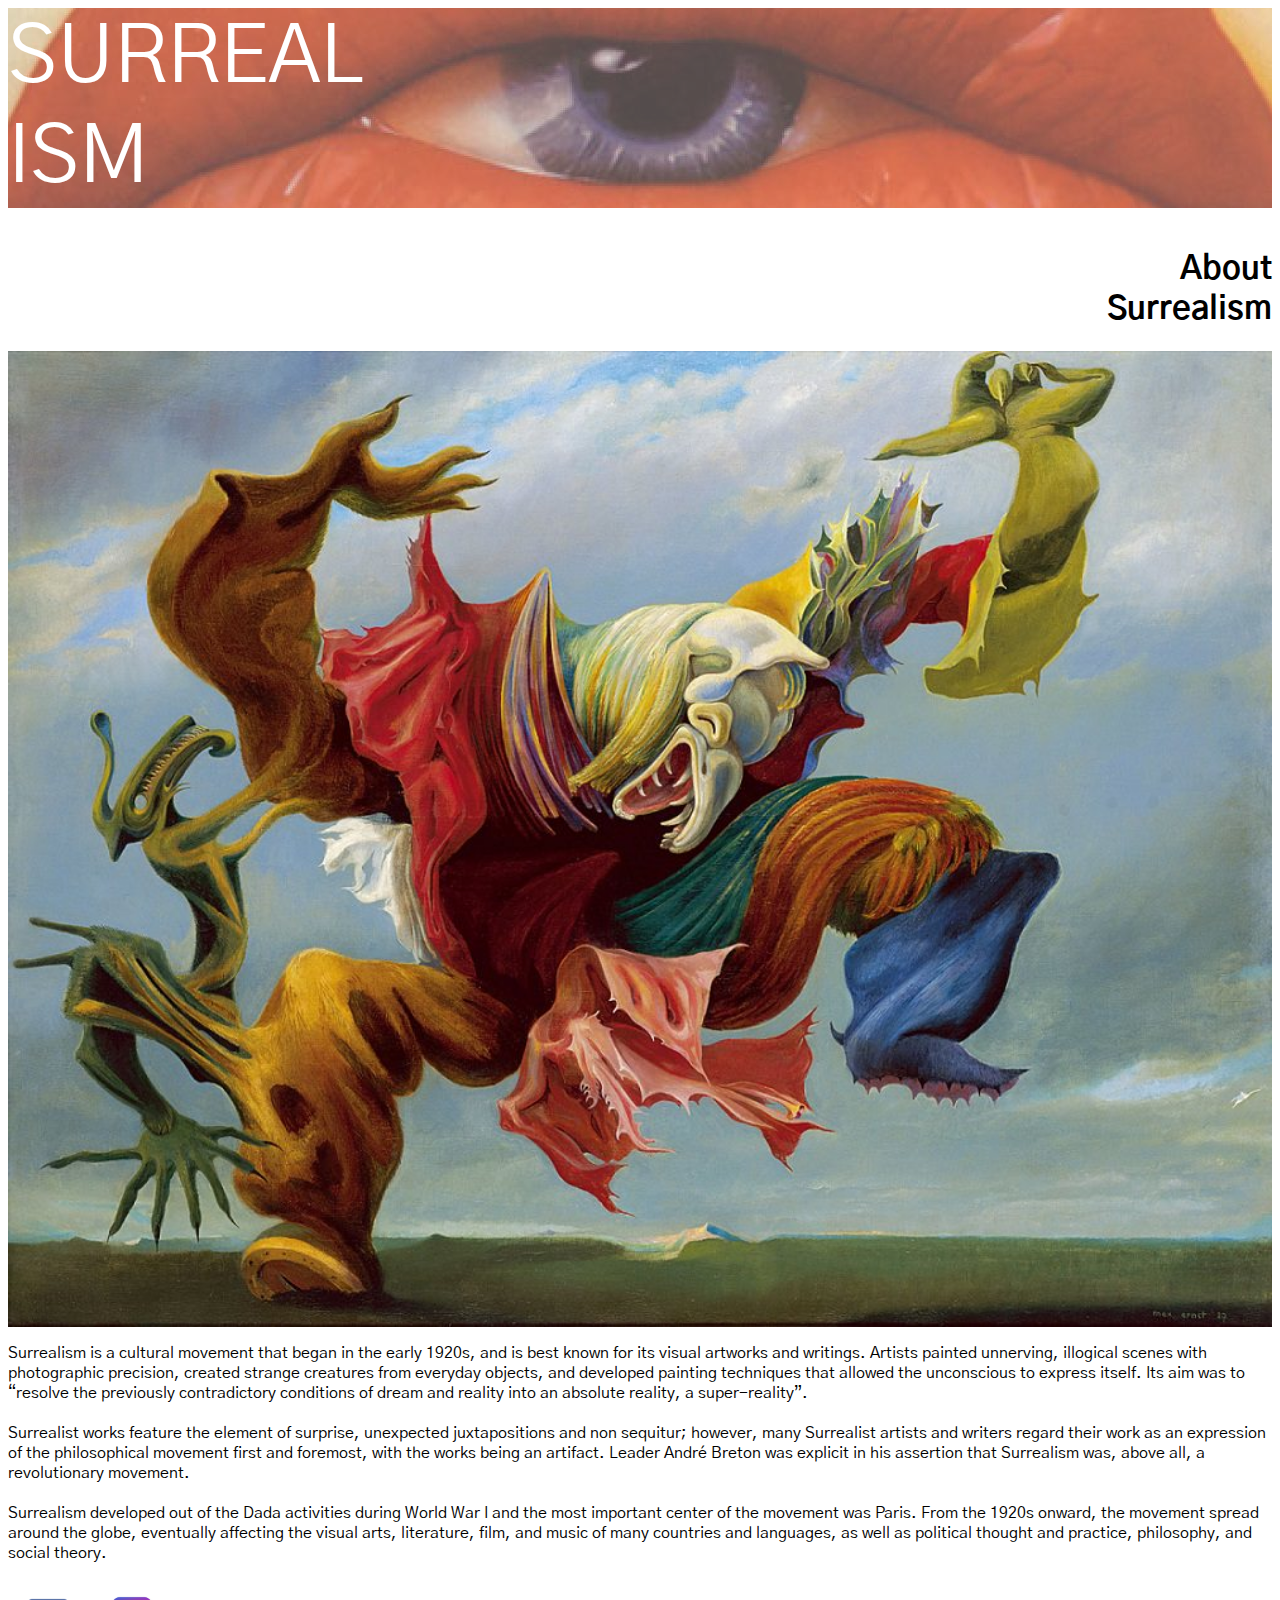
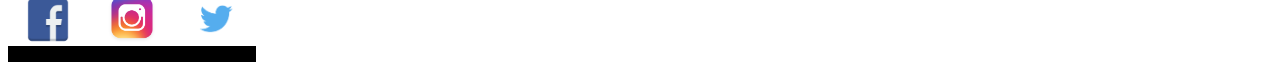
==== surrealism/about.html @ ee903888 "adds files for art movement website" ====
<!DOCTYPE html>

<html>
	<head>
		<title>About Surrealism</title>
		<meta id="meta" name="viewport" content="width=device-width, intial-scale=1.0" />
		<link rel="stylesheet" text="css" href="styles2.css">
		<link href="https://fonts.googleapis.com/css?family=Gothic+A1" rel="stylesheet">
	</head>
	
	<body>
		<a href="index.html">
			<header class="pageheader">SURREAL<br>ISM</header>
		</a>
		
		<nav>
			<ul>
				<a href="about.html">
					<li>about</li>
				</a>	
				<a href="gallery.html">
				<li>gallery</li>
				</a>
				<a href="contact.html">
					<li>contact</li>
				</a>
			</ul>
		</nav>
		
		<h1 class="headercenter">About<br>Surrealism</h1>
		
		<div class="flex">
			<img src="pictures/surrealism2.jpg">
		
			<p>Surrealism is a cultural movement that began in the early 1920s, and is best known for its visual artworks and writings. Artists painted unnerving, illogical scenes with photographic precision, created strange creatures from everyday objects, and developed painting techniques that allowed the unconscious to express itself. Its aim was to “resolve the previously contradictory conditions of dream and reality into an absolute reality, a super-reality”.<br><br>

	Surrealist works feature the element of surprise, unexpected juxtapositions and non sequitur; however, many Surrealist artists and writers regard their work as an expression of the philosophical movement first and foremost, with the works being an artifact. Leader André Breton was explicit in his assertion that Surrealism was, above all, a revolutionary movement.
	<br><br>
	Surrealism developed out of the Dada activities during World War I and the most important center of the movement was Paris. From the 1920s onward, the movement spread around the globe, eventually affecting the visual arts, literature, film, and music of many countries and languages, as well as political thought and practice, philosophy, and social theory.</p>
		</div>

		<footer>
			<a href="https://www.google.co.uk/" target="_blank">
				<img src="pictures/facebook.png"
				class="social"
				alt="facebook logo">
			</a>	
			<a href="https://www.google.co.uk/" target="_blank">
				<img src="pictures/instagram.png"
				class="social"
				alt="instagram logo">
			</a>
			<a href="https://www.google.co.uk/" target="_blank">
				<img src="pictures/twitter.png"
				class="social"
				alt="twitter logo">
			</a>
		</footer>
	
	</body>
	
</html>
---- surrealism/styles2.css ----
/*Stylesheet for the Art of Surrealism*/

header {
	font-family:'Gothic A1', sans-serif;
	font-size:5em;
	text-align: left;
}

img {
	width:100%;
		
	margin: auto;
	/*margin-bottom: 1em;
	margin-top: 1em;*/ 
}
	
body {
	font-family: 'Gothic A1',sans-serif;
}

h1 {
	text-align: right;
}

nav ul {
	list-style-type: none;
	text-align:right;
	margin:0;
	padding:0;
}

nav li {
	color: white;
	display: inline;
	margin: 1em;
}

footer {
	background-color: black;
	display: inline;

	position:variable;
	bottom:0;
	left:0;
	right:0;
}

.social {
	width:3em;
	margin:1em;
}

a {
	color:white;
	text-decoration: none;
}

.pageheader {
	background-image: url("pictures/surrealism1.jpeg");
	opacity: .7;
	background-position: center center;
	background-repeat: no-repeat;
	
}

div {
	display:inline-block;
}	

.flex {
	display:flex;
	flex-wrap:wrap;
	justify-content: center;
}
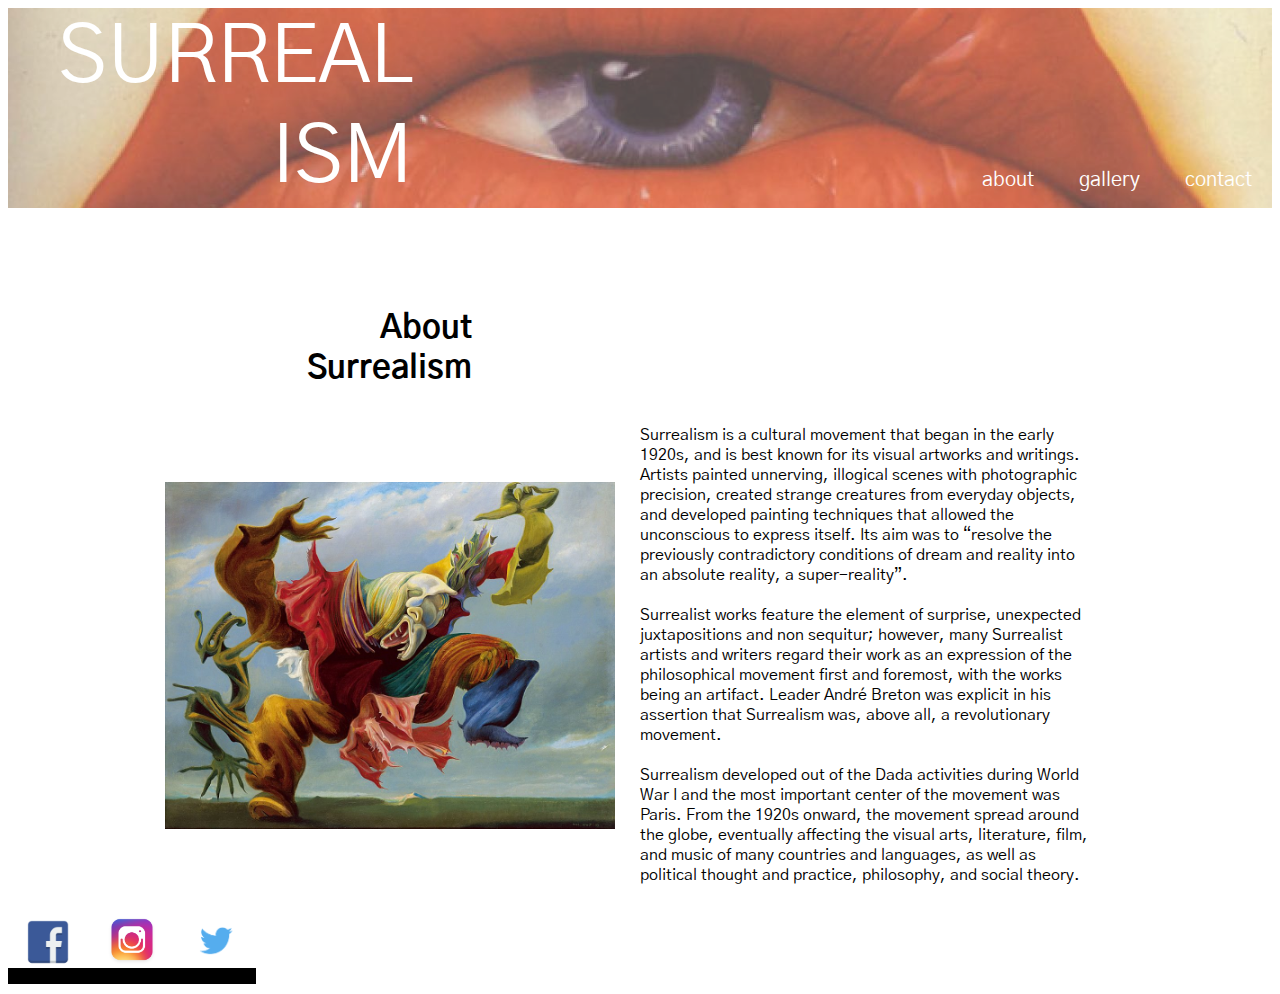
==== commit 55851d17: "fixed abot page to align elements" ====
--- a/surrealism/about.html
+++ b/surrealism/about.html
@@ -9,25 +9,27 @@
 	</head>
 	
 	<body>
-		<a href="index.html">
-			<header class="pageheader">SURREAL<br>ISM</header>
-		</a>
+		<div class="top">
+			<a href="index.html">
+				<header class="pageheader">SURREAL<br>ISM</header>
+			</a>
 		
-		<nav>
-			<ul>
-				<a href="about.html">
-					<li>about</li>
-				</a>	
-				<a href="gallery.html">
-				<li>gallery</li>
-				</a>
-				<a href="contact.html">
-					<li>contact</li>
-				</a>
-			</ul>
-		</nav>
+			<nav>
+				<ul>
+					<a href="about.html">
+						<li>about</li>
+					</a>	
+					<a href="gallery.html">
+					<li>gallery</li>
+					</a>
+					<a href="contact.html">
+						<li>contact</li>
+					</a>
+				</ul>
+			</nav>
+		</div>
 		
-		<h1 class="headercenter">About<br>Surrealism</h1>
+		<h1>About<br>Surrealism</h1>
 		
 		<div class="flex">
 			<img src="pictures/surrealism2.jpg">
--- a/surrealism/styles2.css
+++ b/surrealism/styles2.css
@@ -3,15 +3,13 @@
 header {
 	font-family:'Gothic A1', sans-serif;
 	font-size:5em;
-	text-align: left;
+	text-align: right;
+	margin-left:50px;
 }
 
 img {
-	width:100%;
-		
-	margin: auto;
-	/*margin-bottom: 1em;
-	margin-top: 1em;*/ 
+	width:auto;
+	
 }
 	
 body {
@@ -20,12 +18,17 @@
 
 h1 {
 	text-align: right;
+	margin-top: 100px;
+	margin-right:800px;
+
 }
 
 nav ul {
 	list-style-type: none;
 	text-align:right;
 	margin:0;
+	font-size:20px;
+	margin-bottom:15px;
 	padding:0;
 }
 
@@ -41,8 +44,10 @@
 
 	position:variable;
 	bottom:0;
-	left:0;
-	right:0;
+}
+
+div {
+
 }
 
 .social {
@@ -56,20 +61,39 @@
 }
 
 .pageheader {
+	/*background-image: url("pictures/surrealism1.jpeg");
+	background-size:100% auto;
+	opacity: .7;
+	background-position: center center;
+	background-repeat: no-repeat;*/
+	
+}
+
+
+.flex {
+	display:flex;
+	flex-wrap: wrap;
+	justify-content: center;
+	align-items: center;
+	width:100%;
+	max-width:1000px;
+	margin: auto;
+	
+}
+
+.flex img, .flex p {
+	width: 450px;
+	margin-right:25px;
+}
+
+.top {
+	display: flex;
+	flex-wrap:wrap;
+	justify-content: space-between;
+	align-items: flex-end;
 	background-image: url("pictures/surrealism1.jpeg");
+	background-size:100% auto;
 	opacity: .7;
 	background-position: center center;
 	background-repeat: no-repeat;
-	
-}
-
-div {
-	display:inline-block;
-}	
-
-.flex {
-	display:flex;
-	flex-wrap:wrap;
-	justify-content: center;
-}
-
+}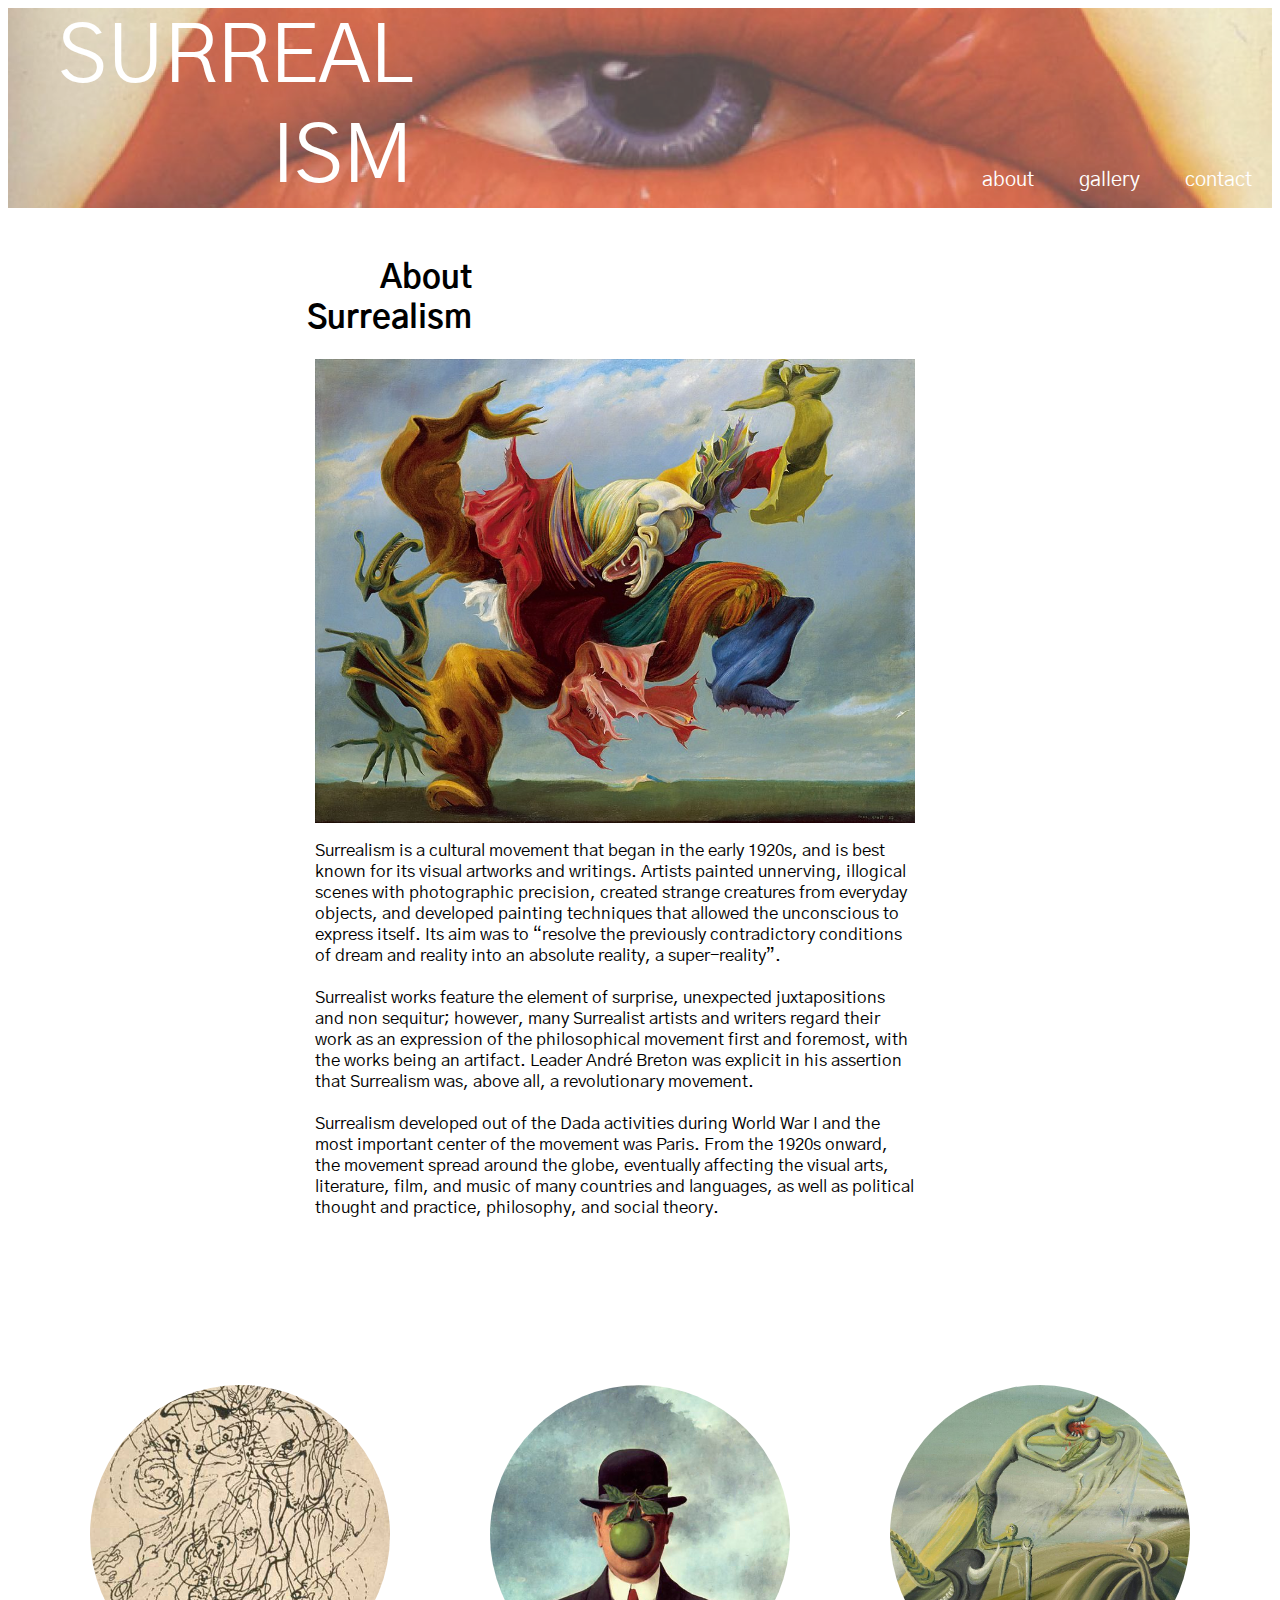
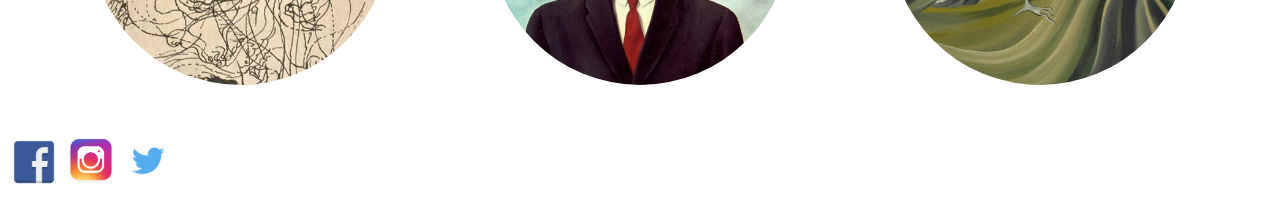
==== commit 124e0566: "added gallery page and more lements to about page" ====
--- a/surrealism/about.html
+++ b/surrealism/about.html
@@ -41,6 +41,12 @@
 	Surrealism developed out of the Dada activities during World War I and the most important center of the movement was Paris. From the 1920s onward, the movement spread around the globe, eventually affecting the visual arts, literature, film, and music of many countries and languages, as well as political thought and practice, philosophy, and social theory.</p>
 		</div>
 
+		<div class="rounded">
+			<img src="pictures/surrealism4.jpg">	
+			<img src="pictures/surrealism3.jpg">
+			<img src="pictures/surrealism5.jpg">
+		</div>
+
 		<footer>
 			<a href="https://www.google.co.uk/" target="_blank">
 				<img src="pictures/facebook.png"
--- a/surrealism/styles2.css
+++ b/surrealism/styles2.css
@@ -9,7 +9,6 @@
 
 img {
 	width:auto;
-	
 }
 	
 body {
@@ -18,9 +17,8 @@
 
 h1 {
 	text-align: right;
-	margin-top: 100px;
+	margin-top: 50px;
 	margin-right:800px;
-
 }
 
 nav ul {
@@ -39,20 +37,20 @@
 }
 
 footer {
-	background-color: black;
+	/*background-color: black;*/
 	display: inline;
 
 	position:variable;
-	bottom:0;
+	bottom: o;
 }
 
-div {
-
+p {
+	font-size: 17px;
 }
 
 .social {
 	width:3em;
-	margin:1em;
+	margin:.15em;
 }
 
 a {
@@ -76,14 +74,14 @@
 	justify-content: center;
 	align-items: center;
 	width:100%;
-	max-width:1000px;
+	max-width:1400px;
 	margin: auto;
 	
 }
 
 .flex img, .flex p {
-	width: 450px;
-	margin-right:25px;
+	width: 600px;
+	margin-right:50px;
 }
 
 .top {
@@ -96,4 +94,48 @@
 	opacity: .7;
 	background-position: center center;
 	background-repeat: no-repeat;
+}
+
+.rounded {
+	display: flex;
+	flex-wrap: wrap;
+	justify-content: center; 
+	align-items: center;
+	margin-top: 100px;
+}
+
+.rounded img{
+	/*width: 200px;
+ 	height: 200px;
+ 	background-image: url(pictures/surrealism.jpg);  
+	background-size: cover;
+ 	display: block;
+ 	border-radius: 100px;
+ 	-webkit-border-radius: 100px;
+ 	-moz-border-radius: 100px;*/
+ 	border-radius: 50%;
+ 	max-width: 300px;
+ 	margin-top: 50px;
+ 	margin-bottom: 50px;	
+ 	margin-left:50px;
+ 	margin-right: 50px;	 
+ }
+
+.gallery {
+	display:flex;
+	flex-wrap: wrap;
+	justify-content: space-around;
+	align-items: center;
+	margin-top: 150px;
+}
+
+.gallery img {
+	max-width: 300px;	
+ 	margin-left: 15px;
+ 	margin-right: 15px;	 
+}
+
+.manray { 
+	max-height: 800px;
+	max-width: auto;
 }